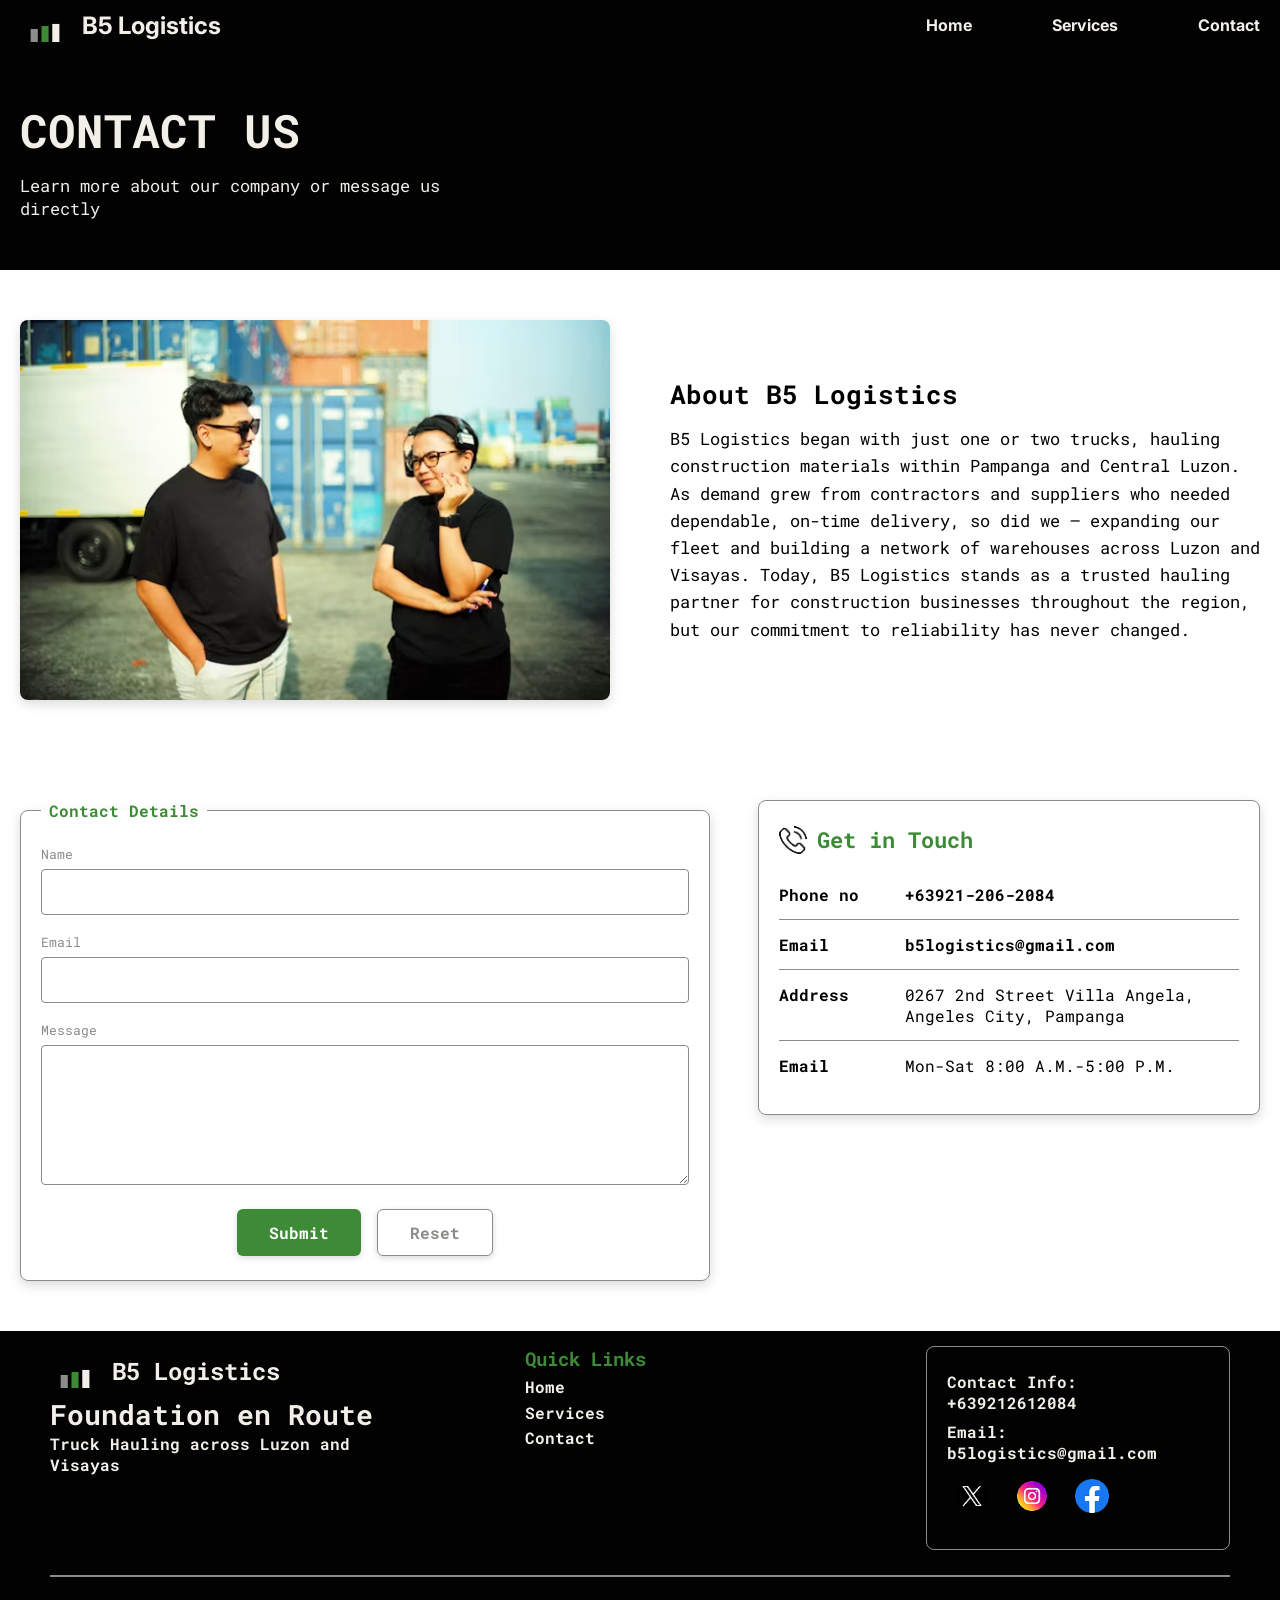
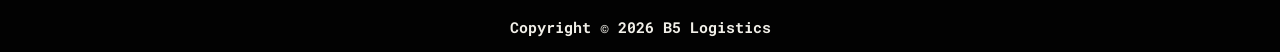
==== contact.html @ 001ccda4 "added uncommited files" ====
<!DOCTYPE html>
<html lang="en">
<head>
     <meta charset="UTF-8">
    <meta name="viewport" content="width=device-width, initial-scale=1.0">
    <link rel="stylesheet" href="css/styles.css">
    <link rel="preconnect" href="https://fonts.googleapis.com">
    <link rel="preconnect" href="https://fonts.gstatic.com" crossorigin>
    <link href="https://fonts.googleapis.com/css2?family=Cinzel+Decorative:wght@400;700;900&family=Roboto+Mono:ital,wght@0,100..700;1,100..700&display=swap" rel="stylesheet">
    <link rel="preconnect" href="https://fonts.googleapis.com">
    <link rel="preconnect" href="https://fonts.gstatic.com" crossorigin>
    <link href="https://fonts.googleapis.com/css2?family=Cinzel+Decorative:wght@400;700;900&family=Inter:ital,opsz,wght@0,14..32,100..900;1,14..32,100..900&family=Roboto+Mono:ital,wght@0,100..700;1,100..700&display=swap" rel="stylesheet">
    <title>Contact Page</title>
</head>
<body>
    <header>
        <nav id="navbar">
            <div class="logo">
                <img src="images/B5_LOGO NO BG.png" alt="B5 LOGO">
            <h1>B5 Logistics</h1>
            </div>
            
            <ul class="nav-list">
                <li><a href="/">Home</a></li>
                <li><a href="services.html">Services</a></li>
                <li><a href="contact.html">Contact</a></li>
            </ul>
        </nav>
    </header>
    <main>
        <div class="container">
            <div class="text-header">
                <h1>CONTACT US</h1>
                <p>Learn more about our company or message us directly</p>
            </div>

            <section class="history">
                <div class="contact-row">
                    <img src="/images/about us.avif" alt="people talking">
                    <div>
                        <h2>About B5 Logistics</h2>
                        <p>B5 Logistics began with just one or two trucks, hauling construction materials within Pampanga and Central Luzon. As demand grew from contractors and suppliers who needed dependable, on-time delivery, so did we — expanding our fleet and building a network of warehouses across Luzon and Visayas. Today, B5 Logistics stands as a trusted hauling partner for construction businesses throughout the region, but our commitment to reliability has never changed.</p>
                    </div>
                </div>
            </section>

            <section class="contact">
                <form class="contact-form" action="#" method="post">
                    <fieldset>
                        <legend>Contact Details</legend>

                        <div class="field">
                            <label for="name">Name</label>
                            <input type="text" id="name" name="name" required>
                        </div>

                        <div class="field">
                            <label for="email">Email</label>
                            <input type="email" id="email" name="email" required>
                        </div>

                        <div class="field">
                            <label for="message">Message</label>
                            <textarea id="message" name="message" rows="5"required></textarea>
                        </div>

                        <div class="form-buttons">
                            <button type="submit" class="btn-submit">Submit</button>
                            <button type="reset" class="btn-reset">Reset</button>
                        </div>
                    </fieldset>
                </form>

                <aside class="contact-info">
                    <h2><img src="/images/phone-call 1.png" alt="telephone image">Get in Touch</h2>
                    <dl>
                        <div class="info-row">
                            <dt>Phone no</dt>
                            <dd><a href="tel:+639212062084">+63921-206-2084</a></dd>
                        </div>
                        <div class="info-row">
                            <dt>Email</dt>
                            <dd><a href="mailto:b5logistics@gmail.com">b5logistics@gmail.com</a></dd>
                        </div>
                        <div class="info-row">
                            <dt>Address</dt>
                            <dd>0267 2nd Street Villa Angela, Angeles City, Pampanga</dd>
                        </div>
                        <div class="info-row">
                            <dt>Email</dt>
                            <dd>Mon-Sat 8:00 A.M.-5:00 P.M.</dd>
                        </div>
                    </dl>
                </aside>
            </section>
        </div>
    </main>

     <footer>
        <div class="footer-section">
            <div class="big-3">
                <div class="logo-links">
                <div class="footer-logo">
                    <div class="logo">
                    <img src="images/B5_LOGO NO BG.png" alt="B5 LOGO">
                    <h2>B5 Logistics</h2>
                    </div>
                    <h3>Foundation en Route</h3>
                    <p>Truck Hauling across Luzon and Visayas</p>
                </div>
                <div class="footer-links">
                    <h3 class="quick-links">Quick Links</h3>
                    <p><a href="#">Home</a></p>
                    <p><a href="#">Services</a></p>
                    <p><a href="#">Contact</a></p>
                </div>
            </div>
            <div class="contact-info">
                <p><a href="tel:+09212612084">Contact Info:  +639212612084</a></p>
                <p><a href="mailto:b5logistics@gmail.com">Email: b5logistics@gmail.com</a></p>
                <div class="soc-med">
                    <img src="images/twitter 1.png" alt="twitter" >
                    <img src="images/instagram (1) 1.png" alt="ig">
                    <img src="images/facebook (1) 1.png" alt="fb">
                </div>
            </div>
            </div>
            <hr>
            <div class="copyright">
                <p>Copyright &#169; 2026 B5 Logistics</p>
            </div>
        </div>
        
    </footer>
</body>
</html>
---- css/styles.css ----
:root{
    --black: #020202;
    --off-white: #f1efe8;
    --safety-green: #3D8B37;
    --concrete: #8a8c88;
}

* {
    margin: 0;
    padding: 0;
    box-sizing: border-box;
}

body{
    padding: 0;
    font-family: "Roboto Mono", monospace;
}

/* NAV BAR */
#navbar {
    max-height: 80px;
    background-color: var(--black);
    display: flex;
    color: var(--off-white);
    align-items: center;
    justify-content: space-between;
    padding: 0 20px;
    font-family: "Inter", sans-serif;
}

#navbar img {
    width: 50px;
    height: 50px;
    padding:0.5rem 0.5rem;
    margin: 0;
}

#navbar h1 {
    font-size: 24px;
}

.logo {
    display: flex;
    align-items: center;
    gap: 12px;
}
.nav-list {
    list-style: none;
    display: flex;
    gap: 5rem;
    align-items: center;
    max-width: 395px;
    margin: 0;
    
}

.nav-list a {
    text-decoration: none;
    color: var(--off-white);
}

.nav-list li {
    font-weight: bold;
    font-family: inter;
}

/* Container Div */
.container {
    width: 100%;
    max-width: 1280px;
    margin: 0 auto;
    
}

/* Hero Section */
.hero {
    background-image: url("/images/B5\ hero\ image.avif");
    color: var(--off-white);
    height: 600px;
    position: relative;
    background-size: cover;
    background-position: center;
    display: flex;
    
    margin: 0 auto;
    padding: 10rem 4rem;
}

.hero::before {
    content: "";
    background-color: rgba(26, 26, 26, 0.55);
    width: 100%;
    height: 100%;
    top: 0;
    left: 0;
    z-index: 0;
    position: absolute;
}

.hero-section {
    position: relative;
    z-index: 1;
    color: var(--off-white);
    display: flex;
    flex-direction: column;
}

.hero-section h1 {
    font-size: 60px;
}

.hero-section p {
    margin: 0 5rem;
    padding: 0 0 40px;
}

.btn-primary {
    display: inline-block;
    background-color: var(--safety-green);
    text-decoration: none;
    color: white;
    font-weight: bold;
    text-align: center;
    width: 180px;
    height: 56px;
    border-radius: 6px;
    padding: 16px 32px;
}

/* After section */
.who-we-are {
    display: flex;
    flex-direction: column;
    gap: 2rem;
    align-items: center;
    margin-top: 2.5em;
    margin-bottom: 2.5em;
}


.who-we-are ul {
    color: var(--safety-green);
    
}

li::marker {
    color: #020202;
}

.who-we-are hr {
    border: 1.5px solid black;
    display: block;
    margin-top: 2.5em;
    margin-bottom: 0.5em;
    margin-left: auto;
    margin-right: auto;
    width: 5em;
}

.who-we-are div {
    display: flex;
    flex-direction: column;
    max-width: 750px;
    max-height: 66px;
    text-align: center;
    align-items: center;
    margin-bottom: 117px;
}

.cards{
    display: flex;
    align-items: center;
    justify-content: center;
    gap: 2em;
    margin-bottom: 4rem;
}

.cards div, .cards p{
    align-items: center;
    text-align: center;
}

.cards div{
    width: 353px;
    height: 218px;
    display: flex;
    flex-direction: column;
    background-color: rgb(from var(--safety-green) r g b / 0.7);
    padding: 32px;
    font-weight: bold;   
    box-shadow: 0 4px 4px 0 rgba(0, 0, 0, 0.25);
}

.cards div img{
    height: 50px;
    width: 50px;
}

/* stats */
.stats{
    display: flex;
    justify-content: center;
    align-items: center;
    background-color: rgb(0 0 0 / 0.20);
    max-width: 1003px;
    margin: 0 auto 2.5em auto;
}

.stats div{
    display: flex;
    flex-direction: column;
    align-items: center;
    text-align: center;
    gap: 54px;
    padding: 80px;
    width: 100%;
    font-weight: bold;
    max-height: 300px;
    border-left: 2px solid #8c8c88;
    border: 2px solid var(--safety-green);
}

.stats h1{
    color: var(--safety-green);
    font-size: 58px;
}

/* Video Section */
.video-section{
    text-align: center;
    max-width: 800px;
    margin: 40px auto;
    padding: 0 20px;
}

.video-section h3{
    color: var(--safety-green);
    font-size: 1rem;
    font-weight: bold;
    letter-spacing: 1px;
    margin-bottom: 15px;
}

.truck-video{
    position: relative;
    width: 100%;
    cursor: pointer;
    border-radius: 6px;
    overflow: hidden;
    box-shadow: 0 4px 15px rgba(0, 0, 0, 0.15);
    display: block;
    margin-bottom: 4rem;
}

/* CTA*/
.CTA{
    width: 100%;
    max-width: 839px;
    display: flex;
    align-items: center;
    justify-content: center;
    gap: 5rem;
    height: 130px;
    background-color: var(--safety-green);
    margin: 0 auto 3rem auto;
    padding: 4rem 2rem;
    color: var(--off-white);
}

.CTA h3{
    font-weight: bold;
    font-size: 1.75em;
    text-align: center;
}

.CTA div{
    background-color: var(--black);
    width: 180px;
    height: 56px;
    display: inline-flex;
    border-radius: 8px;
    align-items: center;
    justify-content: center;
    margin: 0 auto;
    padding: 1.75rem 1.1rem;
    font-weight: bold;
}

/* footer */

.footer-section{
    width: 100%;
    min-height: 240px;
    color: var(--off-white);
    background-color: var(--black);
    padding: 15px 50px;
    position: relative;
    
}

.big-3{
    display: flex;
    gap: 280px;
    position: relative;
}
.logo-links{
    display: inline-flex;
    gap: 110px;
}

.footer-section img {
    width: 50px;
    height: 50px;
    padding:0.5rem 0.5rem;
    margin: 0;
}

.footer-logo{
    display: flex;
    flex-direction: column;
    width: 365px;
}

.footer-logo h3 {
    font-size: 28px;
}

.footer-logo p{
    font-size: 15;
    font-weight: bold;
}

.footer-links{
    display: flex;
    flex-direction: column;
    gap: 0.3rem;
}

.quick-links{
    color: var(--safety-green);
    font-weight: bold;
}

.footer-links a, .contact-info a{
    text-decoration: none;
    color: var(--off-white);
    font-weight: bold;
}

.contact-info{
    display: flex;
    flex-direction: column;
    gap: 0.5rem;
}

.soc-med img{
    width: 50px;
    height: 50px;
}

footer hr{
    border: 1px solid var(--concrete);
    margin: 25px auto 40px auto;
    width: 100%;
}

.copyright{
    margin: 0 auto;
    width: 100%;
    text-align: center;
    padding: 0;
    
}

.copyright p{
    font-weight: bold;
    font-size: 15px;
}


.text-header {
    background-color: var(--black);
    min-height: 220px;
    display: flex;
    flex-direction: column;
    justify-content: center;
    padding: 20px;
}

.text-header h1,
.text-header p {
    color: var(--off-white);
}

.text-header h1 { font-size: 46px; }

.text-header p {
    font-size: 17px;
    max-width: 500px;
    margin-top: 14px;
}

.services, .history {
    max-width: 1280px;
    margin: 0 auto;
    padding: 50px 20px;
    display: flex;
    flex-direction: column;
    gap: 56px;
}

.service-row, .contact-row {
    display: flex;
    flex-direction: column;
    gap: 24px;
}

.service-row img, .contact-row img {
    width: 100%;
    height: 240px;
    object-fit: cover;
    border-radius: 8px;
    box-shadow: 0 4px 12px rgba(0, 0, 0, 0.15);
}

.service-row h2, .contact-row h2 {
    font-size: 26px;
    margin-bottom: 14px;
}

.service-row p, .contact-row p {
    font-size: 17px;
    line-height: 1.6;
}

/* TABLET AND UP */
@media (min-width: 768px) {
    .service-row, .contact-row {
        flex-direction: row;
        align-items: center;
        gap: 60px;
    }

    .service-row img,
    .service-row div, .contact-row img, .contact-row div {
        flex: 1;
    }

    .service-row img, .contact-row img { height: 380px; }

    .service-row:nth-child(even) {
        flex-direction: row-reverse;
    }
}

/* COVERAGE TABLE: mobile first */
.coverage-table { display: none; }

.coverage-list {
    list-style: none;
    display: flex;
    flex-direction: column;
    gap: 12px;
}

.coverage-list li {
    background-color: var(--off-white);
    border-left: 4px solid var(--safety-green);
    border-radius: 6px;
    padding: 14px 16px;
    display: flex;
    flex-direction: column;
    gap: 4px;
}

.coverage-list span { font-size: 14px; }

.visually-hidden {
    position: absolute;
    width: 1px;
    height: 1px;
    overflow: hidden;
    clip: rect(0 0 0 0);
}

/* TABLET AND UP */
@media (min-width: 768px) {
    .coverage-list { display: none; }

    .table-wrap {
        border-radius: 8px;
        overflow: hidden;
        box-shadow: 0 4px 12px rgba(0, 0, 0, 0.15);
        margin-bottom: 40px;
    }

    .coverage-table {
        display: table;
        width: 100%;
        border-collapse: collapse;
        font-size: 15px;
    }

    .coverage-table th,
    .coverage-table td { padding: 16px 20px; }

    .coverage-table thead {
        background-color: var(--safety-green);
        color: white;
    }

    .coverage-table tbody tr { background-color: white; }
    .coverage-table tbody tr:nth-child(even) { background-color: var(--off-white); }

    .coverage-table th:nth-child(1),
    .coverage-table td:nth-child(1) { text-align: left; }

    .coverage-table th:nth-child(2),
    .coverage-table td:nth-child(2) { text-align: center; font-weight: bold; }

    .coverage-table th:nth-child(3),
    .coverage-table td:nth-child(3) { text-align: right; }
}

/* PRINT */
@media print {
    .coverage-table { display: table; }   /* always show the table on paper */
    .coverage-list { display: none; }
    .coverage-table thead { background-color: black; color: white; }
    .table-wrap { box-shadow: none; }
}

/* CONTACT FORM + INFO: mobile first */
.contact {
    display: flex;
    flex-direction: column;
    gap: 32px;
    padding: 50px 20px;
}

.contact fieldset {
    border: 1.5px solid var(--concrete);
    border-radius: 8px;
    padding: 24px 20px;
    box-shadow: 0 4px 12px rgba(0, 0, 0, 0.15);
}

.contact legend {
    color: var(--safety-green);
    font-weight: bold;
    padding: 0 8px;
}

.field {
    display: flex;
    flex-direction: column;
    gap: 6px;
    margin-bottom: 18px;
}

.field label {
    font-size: 13px;
    color: var(--concrete);
}

.field input,
.field textarea {
    width: 100%;
    padding: 12px;
    border: 1px solid var(--concrete);
    border-radius: 4px;
    font: inherit;
    font-size: 15px;
    background-color: white;
}

.field textarea {
    min-height: 140px;
    resize: vertical;
}

.field input:focus,
.field textarea:focus {
    outline: 2px solid var(--safety-green);
    border-color: var(--safety-green);
}

/* buttons */
.form-buttons {
    display: flex;
    justify-content: center;
    gap: 16px;
    margin-top: 24px;
}

.btn-submit,
.btn-reset {
    font: inherit;
    font-weight: bold;
    padding: 12px 32px;
    border-radius: 6px;
    cursor: pointer;
    box-shadow: 0 2px 6px rgba(0, 0, 0, 0.15);
}

.btn-submit {
    background-color: var(--safety-green);
    color: white;
    border: none;
}

.btn-reset {
    background-color: transparent;
    color: var(--concrete);
    border: 1.5px solid var(--concrete);
}

/* info box */
.contact-info {
    border: 1.5px solid var(--concrete);
    border-radius: 8px;
    padding: 24px 20px;
    box-shadow: 0 4px 12px rgba(0, 0, 0, 0.15);
}

.contact-info h2 {
    display: flex;
    align-items: center;
    gap: 10px;
    color: var(--safety-green);
    font-size: 22px;
    margin-bottom: 8px;
}

.contact-info h2 img {
    width: 28px;
    height: 28px;
}

.info-row {
    display: flex;
    gap: 16px;
    padding: 14px 0;
    border-bottom: 1px solid var(--concrete);
}

.info-row:last-child { border-bottom: none; }

.info-row dt {
    font-weight: bold;
    min-width: 110px;
}

.info-row a {
    color: inherit;
    text-decoration: none;
}

/* DESKTOP: form left, info right */
@media (min-width: 1024px) {
    .contact {
        flex-direction: row;
        align-items: flex-start;
        gap: 48px;
    }

    .contact-form { flex: 3; }

    .contact-info { flex: 2; }
}

/* PRINT: forms don't work on paper, so show contact info only */
@media print {
    .contact-form { display: none; }
    .contact-info { box-shadow: none; border: none; }
}
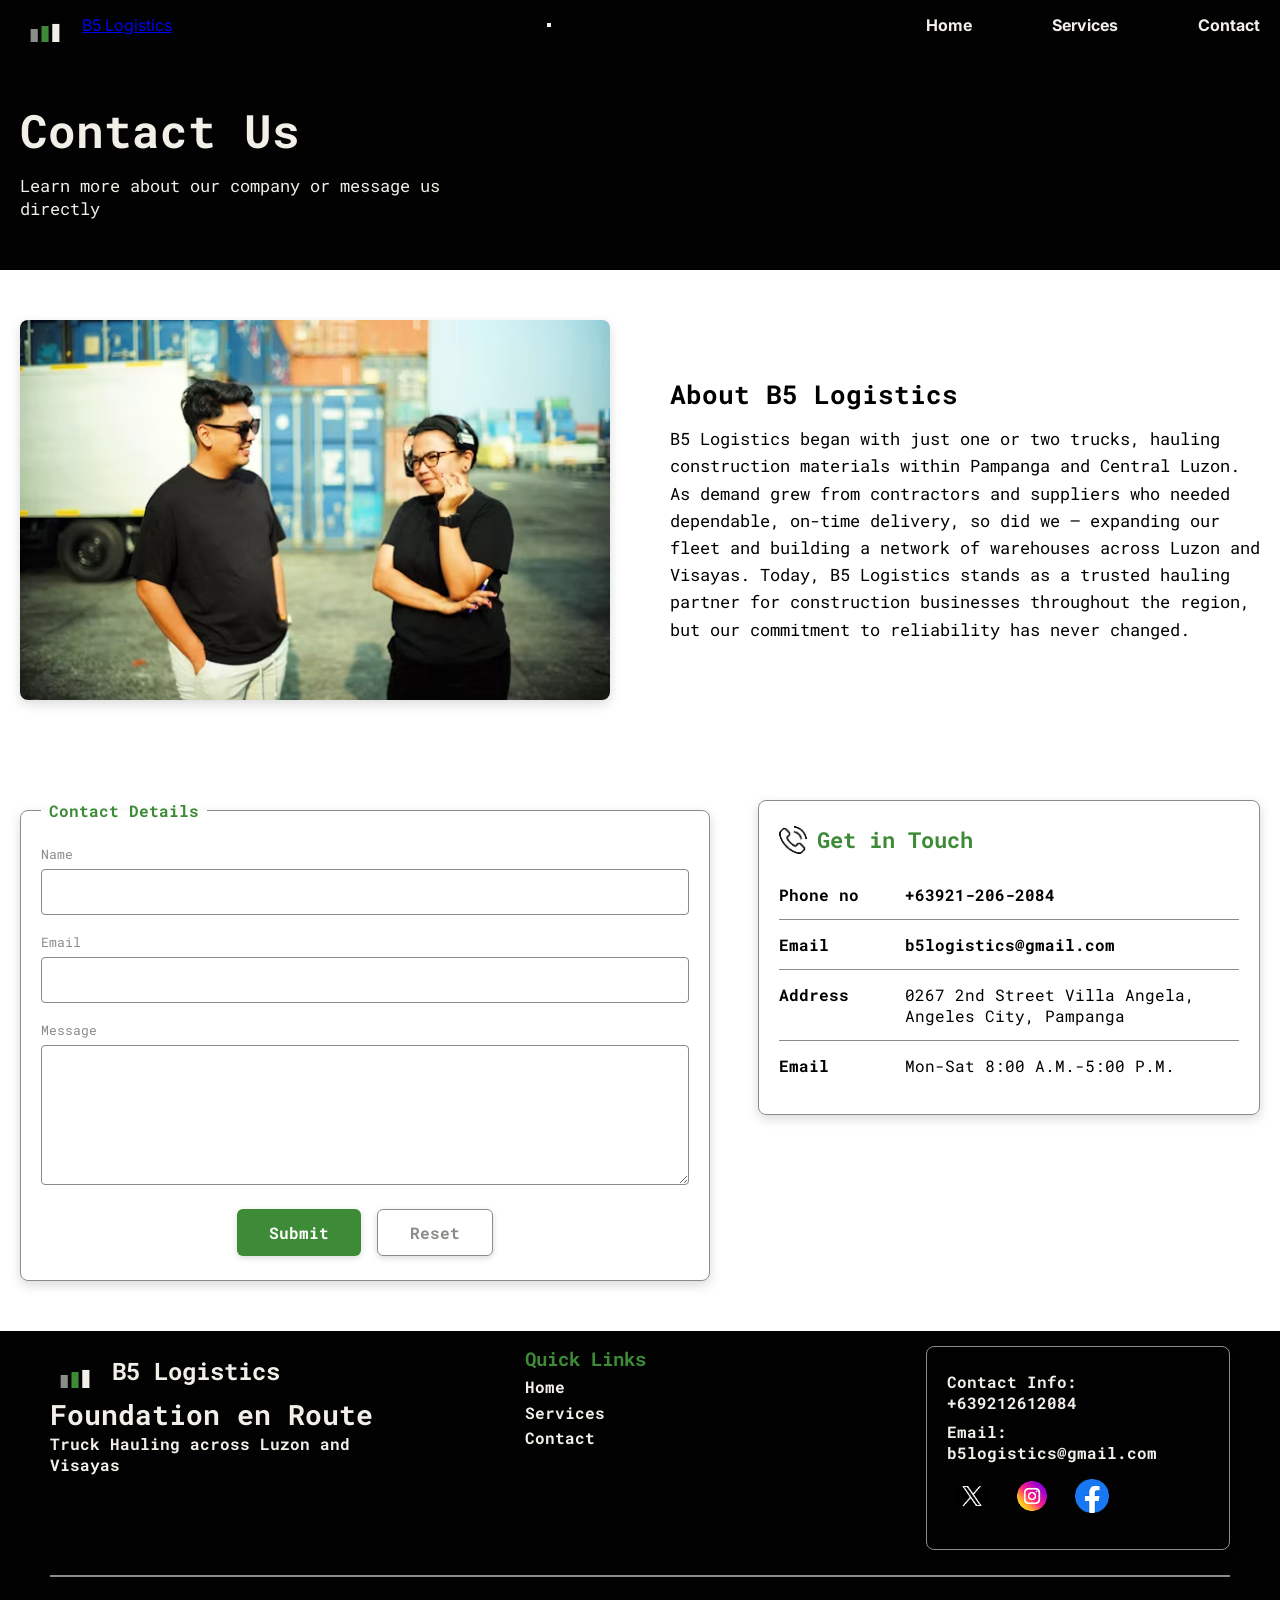
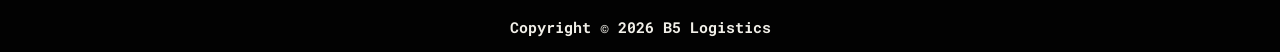
==== commit 3bd8aff5: "fixed title, added links on footer" ====
--- a/contact.html
+++ b/contact.html
@@ -1,7 +1,7 @@
 <!DOCTYPE html>
 <html lang="en">
 <head>
-     <meta charset="UTF-8">
+    <meta charset="UTF-8">
     <meta name="viewport" content="width=device-width, initial-scale=1.0">
     <link rel="stylesheet" href="css/styles.css">
     <link rel="preconnect" href="https://fonts.googleapis.com">
@@ -10,17 +10,22 @@
     <link rel="preconnect" href="https://fonts.googleapis.com">
     <link rel="preconnect" href="https://fonts.gstatic.com" crossorigin>
     <link href="https://fonts.googleapis.com/css2?family=Cinzel+Decorative:wght@400;700;900&family=Inter:ital,opsz,wght@0,14..32,100..900;1,14..32,100..900&family=Roboto+Mono:ital,wght@0,100..700;1,100..700&display=swap" rel="stylesheet">
-    <title>Contact Page</title>
+    <title>Contact | B5 Logistics</title>
+    <script src="js/script.js" defer></script>
 </head>
 <body>
     <header>
-        <nav id="navbar">
-            <div class="logo">
-                <img src="images/B5_LOGO NO BG.png" alt="B5 LOGO">
-            <h1>B5 Logistics</h1>
-            </div>
+        <nav id="navbar" aria-label="Main">
+            <a class="logo" href="index.html"><img src="images/B5_LOGO NO BG.png" alt="B5 LOGO">
+            <span class="brand-name">B5 Logistics</span>  </a>
             
-            <ul class="nav-list">
+            <button class="nav-toggle" id="navToggle" type="button" aria-label="Open menu" aria-expanded="false" aria-controls="navList">
+                <span class="bar"></span>
+                <span class="bar"></span>
+                <span class="bar"></span>
+            </button>
+            
+            <ul class="nav-list" id="navList">
                 <li><a href="/">Home</a></li>
                 <li><a href="services.html">Services</a></li>
                 <li><a href="contact.html">Contact</a></li>
@@ -30,7 +35,7 @@
     <main>
         <div class="container">
             <div class="text-header">
-                <h1>CONTACT US</h1>
+                <h1>Contact Us</h1>
                 <p>Learn more about our company or message us directly</p>
             </div>
 
@@ -110,18 +115,21 @@
                 </div>
                 <div class="footer-links">
                     <h3 class="quick-links">Quick Links</h3>
-                    <p><a href="#">Home</a></p>
-                    <p><a href="#">Services</a></p>
-                    <p><a href="#">Contact</a></p>
+                    <p><a href="index.html">Home</a></p>
+                    <p><a href="services.html">Services</a></p>
+                    <p><a href="contact.html">Contact</a></p>
                 </div>
             </div>
-            <div class="contact-info">
+           <div class="contact-info">
                 <p><a href="tel:+09212612084">Contact Info:  +639212612084</a></p>
                 <p><a href="mailto:b5logistics@gmail.com">Email: b5logistics@gmail.com</a></p>
                 <div class="soc-med">
-                    <img src="images/twitter 1.png" alt="twitter" >
-                    <img src="images/instagram (1) 1.png" alt="ig">
-                    <img src="images/facebook (1) 1.png" alt="fb">
+                    <a href="https://x.com" target="_blank" rel="noopener" aria-label="B5 Logistics on X (Twitter)"><img src="images/twitter 1.png" alt="twitter" ></a>
+                    
+                    <a href="https://www.instagram.com.christructure" target="_blank" rel="noopener" aria-label="B5 Logistics on Instagram"><img src="images/instagram (1) 1.png" alt="ig"></a>
+                    
+                    <a href="https://www.facebook.com.christructure" target="_blank" rel="noopener" aria-label="B5 Logistics on Facebook"><img src="images/facebook (1) 1.png" alt="fb"></a>
+                    
                 </div>
             </div>
             </div>
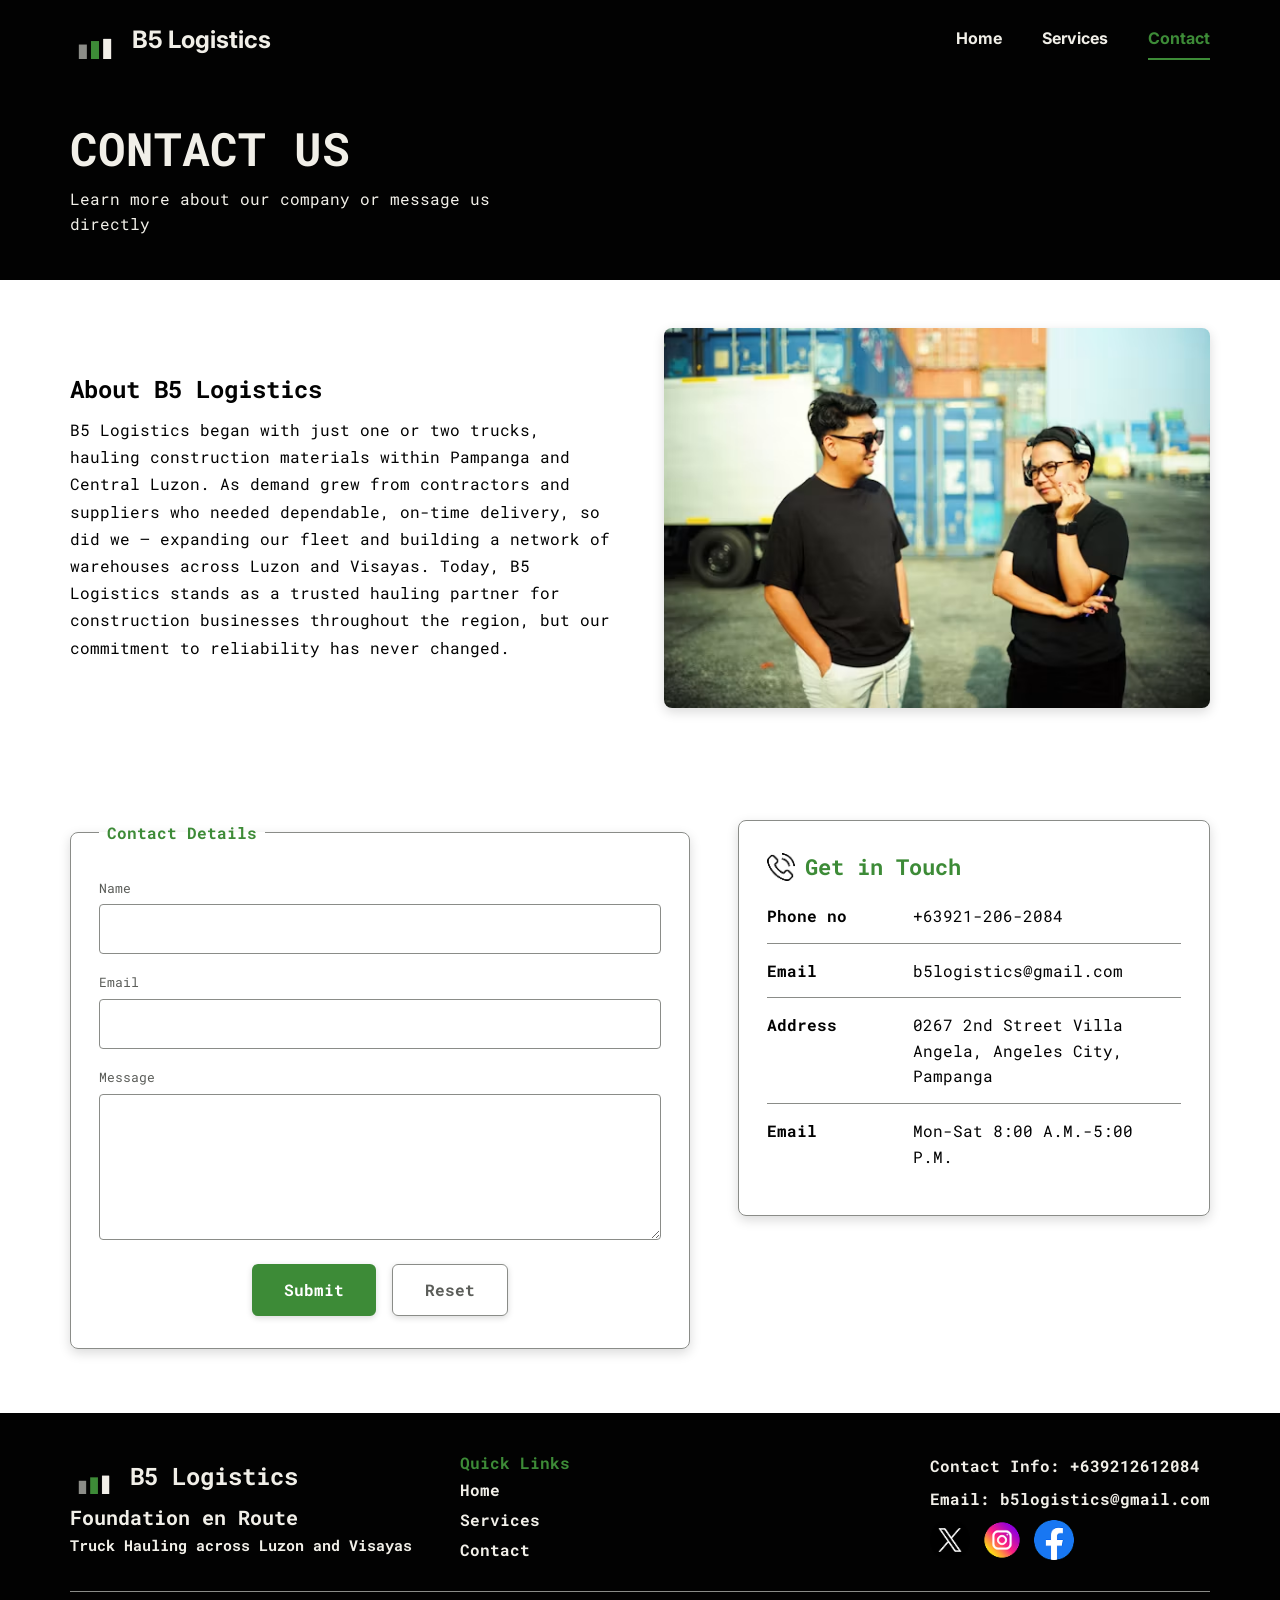
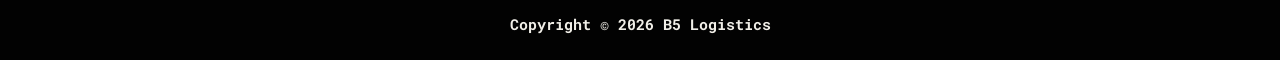
==== commit 386c3476: "organized css, added javascript" ====
--- a/contact.html
+++ b/contact.html
@@ -120,7 +120,7 @@
                     <p><a href="contact.html">Contact</a></p>
                 </div>
             </div>
-           <div class="contact-info">
+           <div class="footer-contact">
                 <p><a href="tel:+09212612084">Contact Info:  +639212612084</a></p>
                 <p><a href="mailto:b5logistics@gmail.com">Email: b5logistics@gmail.com</a></p>
                 <div class="soc-med">
--- a/css/styles.css
+++ b/css/styles.css
@@ -1,479 +1,104 @@
+/* ======================================================== 
+    B5 LOGISTICS - styles.css
+    (Mobile first)
+    Variables
+    Reset
+    Base
+    Nav bar
+    Hero
+    Intro
+    Cards
+    Stats
+    Video
+    CTA
+    Footer
+    Inner pages
+    Coverage
+    Contact
+    Animation
+    Tablet (min-width 768px)
+    Desktop (min-width: 1024px)
+    Print
+    =======================================================*/
+
+/* Variables */
 :root{
     --black: #020202;
     --off-white: #f1efe8;
     --safety-green: #3D8B37;
     --concrete: #8a8c88;
+    --concrete-dark: #5b5d59;
+    --gutter: 20px;
+    --radius: 8px;
+    --shadow1: 0 4px 12px rgba(0, 0, 0, 0.15);
+    --shadow2: 0 2px 6px rgba(0, 0, 0, 0.25);
+}
+
+
+/* Reset */
+*, *::before, *::after{
+    box-sizing: border-box;
 }
 
 * {
     margin: 0;
     padding: 0;
-    box-sizing: border-box;
-}
-
+}
+
+html {
+    -webkit-text-size-adjust: 100%;
+    scroll-behavior: smooth;
+}
+
+article, aside, figure, figcaption, footer, header, main, nav, section{
+    display: block;
+}
+
+img, video{
+    display: block;
+    max-width: 100%;
+    height: auto;
+}
+
+ul, ol{list-style: none;}
+
+a {color: inherit;}
+
+button, input, textarea{font: inherit; color: inherit;}
+
+button{
+    cursor: pointer;
+    background: none;
+    border: 0;
+}
+
+table {
+    border-collapse: collapse;
+    border-spacing: 0;
+}
+
+h1, h2, h3, h4{
+    font-size: inherit;
+    line-height: 1.2;
+}
+
+
+/* Base */
 body{
-    padding: 0;
+    font-size: 1rem;
+    line-height: 1.6;
+    color: var(--black);
     font-family: "Roboto Mono", monospace;
 }
 
-/* NAV BAR */
-#navbar {
-    max-height: 80px;
-    background-color: var(--black);
-    display: flex;
-    color: var(--off-white);
-    align-items: center;
-    justify-content: space-between;
-    padding: 0 20px;
-    font-family: "Inter", sans-serif;
-}
-
-#navbar img {
-    width: 50px;
-    height: 50px;
-    padding:0.5rem 0.5rem;
-    margin: 0;
-}
-
-#navbar h1 {
-    font-size: 24px;
-}
-
-.logo {
-    display: flex;
-    align-items: center;
-    gap: 12px;
-}
-.nav-list {
-    list-style: none;
-    display: flex;
-    gap: 5rem;
-    align-items: center;
-    max-width: 395px;
-    margin: 0;
-    
-}
-
-.nav-list a {
-    text-decoration: none;
-    color: var(--off-white);
-}
-
-.nav-list li {
-    font-weight: bold;
-    font-family: inter;
-}
-
-/* Container Div */
-.container {
-    width: 100%;
-    max-width: 1280px;
-    margin: 0 auto;
-    
-}
-
-/* Hero Section */
-.hero {
-    background-image: url("/images/B5\ hero\ image.avif");
-    color: var(--off-white);
-    height: 600px;
-    position: relative;
-    background-size: cover;
-    background-position: center;
-    display: flex;
-    
-    margin: 0 auto;
-    padding: 10rem 4rem;
-}
-
-.hero::before {
-    content: "";
-    background-color: rgba(26, 26, 26, 0.55);
-    width: 100%;
-    height: 100%;
-    top: 0;
-    left: 0;
-    z-index: 0;
-    position: absolute;
-}
-
-.hero-section {
-    position: relative;
-    z-index: 1;
-    color: var(--off-white);
-    display: flex;
-    flex-direction: column;
-}
-
-.hero-section h1 {
-    font-size: 60px;
-}
-
-.hero-section p {
-    margin: 0 5rem;
-    padding: 0 0 40px;
-}
-
-.btn-primary {
-    display: inline-block;
-    background-color: var(--safety-green);
-    text-decoration: none;
-    color: white;
-    font-weight: bold;
-    text-align: center;
-    width: 180px;
-    height: 56px;
-    border-radius: 6px;
-    padding: 16px 32px;
-}
-
-/* After section */
-.who-we-are {
-    display: flex;
-    flex-direction: column;
-    gap: 2rem;
-    align-items: center;
-    margin-top: 2.5em;
-    margin-bottom: 2.5em;
-}
-
-
-.who-we-are ul {
-    color: var(--safety-green);
-    
-}
-
-li::marker {
-    color: #020202;
-}
-
-.who-we-are hr {
-    border: 1.5px solid black;
-    display: block;
-    margin-top: 2.5em;
-    margin-bottom: 0.5em;
-    margin-left: auto;
-    margin-right: auto;
-    width: 5em;
-}
-
-.who-we-are div {
-    display: flex;
-    flex-direction: column;
-    max-width: 750px;
-    max-height: 66px;
-    text-align: center;
-    align-items: center;
-    margin-bottom: 117px;
-}
-
-.cards{
-    display: flex;
-    align-items: center;
-    justify-content: center;
-    gap: 2em;
-    margin-bottom: 4rem;
-}
-
-.cards div, .cards p{
-    align-items: center;
-    text-align: center;
-}
-
-.cards div{
-    width: 353px;
-    height: 218px;
-    display: flex;
-    flex-direction: column;
-    background-color: rgb(from var(--safety-green) r g b / 0.7);
-    padding: 32px;
-    font-weight: bold;   
-    box-shadow: 0 4px 4px 0 rgba(0, 0, 0, 0.25);
-}
-
-.cards div img{
-    height: 50px;
-    width: 50px;
-}
-
-/* stats */
-.stats{
-    display: flex;
-    justify-content: center;
-    align-items: center;
-    background-color: rgb(0 0 0 / 0.20);
-    max-width: 1003px;
-    margin: 0 auto 2.5em auto;
-}
-
-.stats div{
-    display: flex;
-    flex-direction: column;
-    align-items: center;
-    text-align: center;
-    gap: 54px;
-    padding: 80px;
-    width: 100%;
-    font-weight: bold;
-    max-height: 300px;
-    border-left: 2px solid #8c8c88;
-    border: 2px solid var(--safety-green);
-}
-
-.stats h1{
-    color: var(--safety-green);
-    font-size: 58px;
-}
-
-/* Video Section */
-.video-section{
-    text-align: center;
-    max-width: 800px;
-    margin: 40px auto;
-    padding: 0 20px;
-}
-
-.video-section h3{
-    color: var(--safety-green);
-    font-size: 1rem;
-    font-weight: bold;
-    letter-spacing: 1px;
-    margin-bottom: 15px;
-}
-
-.truck-video{
-    position: relative;
-    width: 100%;
-    cursor: pointer;
-    border-radius: 6px;
-    overflow: hidden;
-    box-shadow: 0 4px 15px rgba(0, 0, 0, 0.15);
-    display: block;
-    margin-bottom: 4rem;
-}
-
-/* CTA*/
-.CTA{
-    width: 100%;
-    max-width: 839px;
-    display: flex;
-    align-items: center;
-    justify-content: center;
-    gap: 5rem;
-    height: 130px;
-    background-color: var(--safety-green);
-    margin: 0 auto 3rem auto;
-    padding: 4rem 2rem;
-    color: var(--off-white);
-}
-
-.CTA h3{
-    font-weight: bold;
-    font-size: 1.75em;
-    text-align: center;
-}
-
-.CTA div{
-    background-color: var(--black);
-    width: 180px;
-    height: 56px;
-    display: inline-flex;
-    border-radius: 8px;
-    align-items: center;
-    justify-content: center;
-    margin: 0 auto;
-    padding: 1.75rem 1.1rem;
-    font-weight: bold;
-}
-
-/* footer */
-
-.footer-section{
-    width: 100%;
-    min-height: 240px;
-    color: var(--off-white);
-    background-color: var(--black);
-    padding: 15px 50px;
-    position: relative;
-    
-}
-
-.big-3{
-    display: flex;
-    gap: 280px;
-    position: relative;
-}
-.logo-links{
-    display: inline-flex;
-    gap: 110px;
-}
-
-.footer-section img {
-    width: 50px;
-    height: 50px;
-    padding:0.5rem 0.5rem;
-    margin: 0;
-}
-
-.footer-logo{
-    display: flex;
-    flex-direction: column;
-    width: 365px;
-}
-
-.footer-logo h3 {
-    font-size: 28px;
-}
-
-.footer-logo p{
-    font-size: 15;
-    font-weight: bold;
-}
-
-.footer-links{
-    display: flex;
-    flex-direction: column;
-    gap: 0.3rem;
-}
-
-.quick-links{
-    color: var(--safety-green);
-    font-weight: bold;
-}
-
-.footer-links a, .contact-info a{
-    text-decoration: none;
-    color: var(--off-white);
-    font-weight: bold;
-}
-
-.contact-info{
-    display: flex;
-    flex-direction: column;
-    gap: 0.5rem;
-}
-
-.soc-med img{
-    width: 50px;
-    height: 50px;
-}
-
-footer hr{
-    border: 1px solid var(--concrete);
-    margin: 25px auto 40px auto;
-    width: 100%;
-}
-
-.copyright{
-    margin: 0 auto;
-    width: 100%;
-    text-align: center;
-    padding: 0;
-    
-}
-
-.copyright p{
-    font-weight: bold;
-    font-size: 15px;
-}
-
-
-.text-header {
-    background-color: var(--black);
-    min-height: 220px;
-    display: flex;
-    flex-direction: column;
-    justify-content: center;
-    padding: 20px;
-}
-
-.text-header h1,
-.text-header p {
-    color: var(--off-white);
-}
-
-.text-header h1 { font-size: 46px; }
-
-.text-header p {
-    font-size: 17px;
-    max-width: 500px;
-    margin-top: 14px;
-}
-
-.services, .history {
-    max-width: 1280px;
-    margin: 0 auto;
-    padding: 50px 20px;
-    display: flex;
-    flex-direction: column;
-    gap: 56px;
-}
-
-.service-row, .contact-row {
-    display: flex;
-    flex-direction: column;
-    gap: 24px;
-}
-
-.service-row img, .contact-row img {
-    width: 100%;
-    height: 240px;
-    object-fit: cover;
-    border-radius: 8px;
-    box-shadow: 0 4px 12px rgba(0, 0, 0, 0.15);
-}
-
-.service-row h2, .contact-row h2 {
-    font-size: 26px;
-    margin-bottom: 14px;
-}
-
-.service-row p, .contact-row p {
-    font-size: 17px;
-    line-height: 1.6;
-}
-
-/* TABLET AND UP */
-@media (min-width: 768px) {
-    .service-row, .contact-row {
-        flex-direction: row;
-        align-items: center;
-        gap: 60px;
-    }
-
-    .service-row img,
-    .service-row div, .contact-row img, .contact-row div {
-        flex: 1;
-    }
-
-    .service-row img, .contact-row img { height: 380px; }
-
-    .service-row:nth-child(even) {
-        flex-direction: row-reverse;
-    }
-}
-
-/* COVERAGE TABLE: mobile first */
-.coverage-table { display: none; }
-
-.coverage-list {
-    list-style: none;
-    display: flex;
-    flex-direction: column;
-    gap: 12px;
-}
-
-.coverage-list li {
-    background-color: var(--off-white);
-    border-left: 4px solid var(--safety-green);
-    border-radius: 6px;
-    padding: 14px 16px;
-    display: flex;
-    flex-direction: column;
-    gap: 4px;
-}
-
-.coverage-list span { font-size: 14px; }
+:focus-visible {
+    outline: 3px solid var(--safety-green);
+    outline-offset: 3px;
+}
+
+#navbar :focus-visible, footer :focus-visible{
+    outline-color: var(--off-white);
+}
 
 .visually-hidden {
     position: absolute;
@@ -481,74 +106,492 @@
     height: 1px;
     overflow: hidden;
     clip: rect(0 0 0 0);
-}
-
-/* TABLET AND UP */
-@media (min-width: 768px) {
-    .coverage-list { display: none; }
-
-    .table-wrap {
-        border-radius: 8px;
-        overflow: hidden;
-        box-shadow: 0 4px 12px rgba(0, 0, 0, 0.15);
-        margin-bottom: 40px;
-    }
-
-    .coverage-table {
-        display: table;
-        width: 100%;
-        border-collapse: collapse;
-        font-size: 15px;
-    }
-
-    .coverage-table th,
-    .coverage-table td { padding: 16px 20px; }
-
-    .coverage-table thead {
-        background-color: var(--safety-green);
-        color: white;
-    }
-
-    .coverage-table tbody tr { background-color: white; }
-    .coverage-table tbody tr:nth-child(even) { background-color: var(--off-white); }
-
-    .coverage-table th:nth-child(1),
-    .coverage-table td:nth-child(1) { text-align: left; }
-
-    .coverage-table th:nth-child(2),
-    .coverage-table td:nth-child(2) { text-align: center; font-weight: bold; }
-
-    .coverage-table th:nth-child(3),
-    .coverage-table td:nth-child(3) { text-align: right; }
-}
-
-/* PRINT */
-@media print {
-    .coverage-table { display: table; }   /* always show the table on paper */
-    .coverage-list { display: none; }
-    .coverage-table thead { background-color: black; color: white; }
-    .table-wrap { box-shadow: none; }
-}
-
-/* CONTACT FORM + INFO: mobile first */
+    white-space: nowrap;
+}
+/* page width wrapper */
+.container {
+    width: 100%;
+    max-width: 1280px;
+    margin: 0 auto;
+    
+}
+
+/* shared buttons */
+.btn-primary, .btn-dark {
+    display: inline-flex;
+    align-items: center;
+    justify-content: center;
+    min-height: 48px;
+    padding: 12px 32px;
+    border-radius: 6px;
+    font-weight: 700;
+    text-align: center;
+    text-decoration: none;
+    box-shadow: var(--shadow2);
+}
+
+.btn-primary{background-color: var(--safety-green); color: #fff;}
+.btn-dark{background-color: var(--black); color: var(--off-white);}
+
+/* Navbar */
+#navbar {
+    position: relative;
+    background-color: var(--black);
+    display: flex;
+    color: var(--off-white);
+    align-items: center;
+    min-height: 72px;
+    justify-content: space-between;
+    padding: 0 var(--gutter);
+    font-family: "Inter", sans-serif;
+}
+
+#navbar img {
+    width: 50px;
+    height: 50px;
+    padding:0.4rem;
+}
+
+.brand-name{
+    display: none; /* icon only on small phones */
+    font-size: 1.5rem;
+    font-weight: 700;
+}
+
+.logo {
+    display: flex;
+    align-items: center;
+    gap: 12px;
+    text-decoration: none;
+    color: inherit;
+}
+
+@media (min-width: 480px){
+    .brand-name {display: inline;}
+}
+
+/* hamburger menu */
+.nav-toggle {
+    display: flex;
+    flex-direction: column;
+    justify-content: center;
+    gap: 6px;
+    width: 44px;
+    height: 44px;
+    padding: 10px;
+}
+
+.nav-toggle .bar{
+    display: block;
+    height: 3px;
+    border-radius: 2px;
+    background-color: var(--off-white);
+    transition: transform 0.25s, opacity 0.25s;
+}
+
+.nav-toggle.open .bar:nth-child(1) { transform: translateY(9px) rotate(45deg); }
+.nav-toggle.open .bar:nth-child(2) { opacity: 0; }
+.nav-toggle.open .bar:nth-child(3) { transform: translateY(-9px) rotate(-45deg); }
+
+/* hiddeon on mobile until hamburger is opened */
+.nav-list {
+    display: none;
+    position: absolute;
+    top: 100%;
+    left: 0;
+    right: 0;
+    z-index: 10;
+    flex-direction: column;
+    padding: 8px var(--gutter) 20px;
+    background-color: var(--black);
+}
+
+.nav-list.open {
+    display: flex;
+    animation: fadeUp 0.25s ease-out;
+}
+
+.nav-list a {
+    display: block;
+    padding: 14px 0;
+    font-weight: 700;
+    text-decoration: none;
+    border-bottom: 1px solid #2a2a2a;
+    color: var(--off-white);
+}
+
+.nav-list a[aria-current="page"]{
+    color: var(--safety-green);
+}
+
+
+/* Hero Section */
+.hero {
+    background-image: url("/images/B5\ hero\ image.avif");
+    color: var(--off-white);
+    min-height: 420px;
+    position: relative;
+    background-size: cover;
+    background-position: center;
+    display: flex;
+    padding: 64px var(--gutter);
+}
+
+.hero::before {
+    content: "";
+    background-color: rgba(26, 26, 26, 0.55);
+    position: absolute;
+    inset: 0;
+}
+
+.hero-section {
+    position: relative;
+    z-index: 1;
+    color: var(--off-white);
+    display: flex;
+    flex-direction: column;
+    align-items: flex-start;
+    gap: 20px;
+    max-width: 640px;
+    animation: fadeUp 0.7s ease-out both;
+}
+
+.hero-section h1 {
+    font-size: clamp(2rem, 8vw, 3.75rem);
+    line-height: 1.1;
+    text-transform: uppercase;
+}
+
+
+/* Intro (WHO WE ARE) */
+.who-we-are {
+    display: flex;
+    flex-direction: column;
+    gap: 20px;
+    padding: 56px var(--gutter);
+    align-items: center;
+    text-align: center;
+}
+
+.eyebrow {
+    display: flex;
+    align-items: center;
+    gap: 8px;
+    color: var(--safety-green);
+    font-size: 0.875rem;
+    font-weight: 700;
+    letter-spacing: 1.5px;
+    text-transform: uppercase;
+}
+
+.eyebrow::before {
+    content: "";
+    width: 8px;
+    height: 8px;
+    border-radius: 50%;
+    background-color: var(--safety-green);
+}
+
+.who-we-are hr {
+    background-color: var(--black);
+    height: 3px;
+    border: 0;
+    width: 5em;
+}
+
+.intro-text {
+    max-width: 750px;
+}
+
+.intro-text h2{
+    margin-bottom: 16px;
+    font-size: 1.5rem;
+}
+
+/* Service Cards */
+.cards {
+    display: grid;
+    grid-template-columns: 1fr;
+    gap: 20px;
+    max-width: 1100px;
+    margin: 0 auto;
+    padding: 0 var(--gutter) 56px;
+}
+
+.cards article {
+    display: flex;
+    flex-direction: column;
+    align-items: center;
+    gap: 10px;
+    padding: 28px 24px;
+    text-align: center;
+    font-weight: 700;
+    background-color: rgba(61, 139, 55, 0.7);
+    box-shadow: 0 4px 4px rgba(0, 0, 0, 0.25);
+}
+
+.cards img { width: 50px; height: 50px; }
+.cards h3  { font-size: 1.0625rem; }
+.cards p   { font-size: 0.9375rem; }
+
+/* Stats */
+.stats {
+    display: flex;
+    flex-direction: column;
+    width: min(calc(100% - 2 * var(--gutter)), 1003px);
+    margin: 0 auto 56px;
+    background-color: rgba(0, 0, 0, 0.2);
+}
+
+.stats hr { display: none; }
+
+.stat {
+    display: flex;
+    flex-direction: column;
+    align-items: center;
+    gap: 12px;
+    padding: 36px 24px;
+    text-align: center;
+    font-weight: 700;
+    border: 2px solid var(--safety-green);
+}
+
+.stat ~ .stat { border-top: 0; }
+
+.stat-number {
+    color: var(--safety-green);
+    font-size: 3rem;
+    line-height: 1;
+}
+
+/* Video */
+.video-section {
+    max-width: 800px;
+    margin: 0 auto;
+    padding: 0 var(--gutter) 56px;
+    text-align: center;
+}
+
+.video-section .eyebrow {
+    justify-content: center;
+    margin-bottom: 16px;
+}
+
+.video-container {
+    overflow: hidden;
+    border-radius: 6px;
+    box-shadow: 0 4px 15px rgba(0, 0, 0, 0.15);
+}
+
+.truck-video {
+    width: 100%;
+    background-color: var(--black);
+}
+/* CTA Banner */
+.CTA {
+    display: flex;
+    flex-direction: column;
+    align-items: center;
+    gap: 20px;
+    width: min(calc(100% - 2 * var(--gutter)), 839px);
+    margin: 0 auto 48px;
+    padding: 36px 24px;
+    text-align: center;
+    color: var(--off-white);
+    background-color: var(--safety-green);
+}
+
+.CTA h2 {
+    font-size: 1.375rem;
+    font-weight: 700;
+}
+
+/* Footer */
+
+.footer-section {
+    padding: 36px var(--gutter) 20px;
+    color: var(--off-white);
+    background-color: var(--black);
+}
+
+.big-3 {
+    display: flex;
+    flex-direction: column;
+    align-items: center;
+    gap: 28px;
+    text-align: center;
+}
+
+.logo-links {
+    display: flex;
+    flex-direction: column;
+    align-items: center;
+    gap: 24px;
+}
+
+.footer-logo {
+    display: flex;
+    flex-direction: column;
+    align-items: center;
+    gap: 4px;
+}
+
+.footer-section .logo img {
+    width: 48px;
+    height: 48px;
+    padding: 0.4rem;
+}
+
+.footer-logo h2 { font-size: 1.5rem; }
+.footer-logo h3 { font-size: 1.25rem; }
+.footer-logo p  { font-size: 0.9375rem; font-weight: 700; }
+
+.footer-links {
+    display: flex;
+    flex-direction: column;
+    align-items: center;
+    gap: 0.3rem;
+}
+
+.quick-links {
+    color: var(--safety-green);
+    font-weight: 700;
+}
+
+.footer-links a,
+.footer-contact a {
+    font-weight: 700;
+    text-decoration: none;
+}
+
+.footer-contact {
+    display: flex;
+    flex-direction: column;
+    align-items: center;
+    gap: 0.5rem;
+}
+
+.soc-med {
+    display: flex;
+    gap: 12px;
+}
+
+.soc-med img {
+    width: 40px;
+    height: 40px;
+}
+
+footer hr {
+    height: 1px;
+    margin: 28px 0 20px;
+    border: 0;
+    background-color: var(--concrete);
+}
+
+.copyright {
+    text-align: center;
+    font-size: 0.9375rem;
+    font-weight: 700;
+}
+
+/* Service, Contact */
+.text-header {
+    display: flex;
+    flex-direction: column;
+    justify-content: center;
+    min-height: 160px;
+    padding: 32px var(--gutter);
+    color: var(--off-white);
+    background-color: var(--black);
+}
+
+.text-header h1 {
+    font-size: clamp(1.75rem, 7vw, 2.875rem);
+    line-height: 1.1;
+    text-transform: uppercase;
+}
+
+.text-header p {
+    max-width: 500px;
+    margin-top: 12px;
+}
+
+.services,
+.history {
+    display: flex;
+    flex-direction: column;
+    gap: 48px;
+    padding: 48px var(--gutter);
+}
+
+.service-row,
+.contact-row {
+    display: flex;
+    flex-direction: column;
+    gap: 20px;
+}
+
+.service-row img,
+.contact-row img {
+    width: 100%;
+    height: 220px;
+    object-fit: cover;
+    border-radius: var(--radius);
+    box-shadow: var(--shadow1);
+}
+
+.service-row h2,
+.contact-row h2 {
+    margin-bottom: 12px;
+    font-size: 1.5rem;
+}
+
+.service-row p,
+.contact-row p { line-height: 1.7; }
+
+/* Coverage table */
+.coverage { padding: 0 var(--gutter) 56px; }
+
+.table-wrap { display: none; }
+
+.coverage-list {
+    display: flex;
+    flex-direction: column;
+    gap: 12px;
+}
+
+.coverage-list li {
+    display: flex;
+    flex-direction: column;
+    gap: 4px;
+    padding: 14px 16px;
+    border-left: 4px solid var(--safety-green);
+    border-radius: 6px;
+    background-color: var(--off-white);
+}
+
+.coverage-list span { font-size: 0.875rem; }
+
+/* Contact Form + Info */
 .contact {
     display: flex;
     flex-direction: column;
     gap: 32px;
-    padding: 50px 20px;
+    padding: 48px var(--gutter);
 }
 
 .contact fieldset {
+    min-width: 0;
+    padding: 24px 20px;
     border: 1.5px solid var(--concrete);
-    border-radius: 8px;
-    padding: 24px 20px;
-    box-shadow: 0 4px 12px rgba(0, 0, 0, 0.15);
+    border-radius: var(--radius);
+    box-shadow: var(--shadow1);
 }
 
 .contact legend {
+    padding: 0 8px;
     color: var(--safety-green);
-    font-weight: bold;
-    padding: 0 8px;
+    font-weight: 700;
 }
 
 .field {
@@ -559,19 +602,18 @@
 }
 
 .field label {
-    font-size: 13px;
-    color: var(--concrete);
+    font-size: 0.8125rem;
+    color: var(--concrete-dark);
 }
 
 .field input,
 .field textarea {
     width: 100%;
     padding: 12px;
+    font-size: 0.9375rem;
+    background-color: #fff;
     border: 1px solid var(--concrete);
     border-radius: 4px;
-    font: inherit;
-    font-size: 15px;
-    background-color: white;
 }
 
 .field textarea {
@@ -580,12 +622,8 @@
 }
 
 .field input:focus,
-.field textarea:focus {
-    outline: 2px solid var(--safety-green);
-    border-color: var(--safety-green);
-}
-
-/* buttons */
+.field textarea:focus { border-color: var(--safety-green); }
+
 .form-buttons {
     display: flex;
     justify-content: center;
@@ -595,69 +633,225 @@
 
 .btn-submit,
 .btn-reset {
-    font: inherit;
-    font-weight: bold;
+    min-height: 44px;
     padding: 12px 32px;
+    font-weight: 700;
     border-radius: 6px;
-    cursor: pointer;
     box-shadow: 0 2px 6px rgba(0, 0, 0, 0.15);
 }
 
 .btn-submit {
+    color: #fff;
     background-color: var(--safety-green);
-    color: white;
-    border: none;
 }
 
 .btn-reset {
-    background-color: transparent;
-    color: var(--concrete);
+    color: var(--concrete-dark);
     border: 1.5px solid var(--concrete);
 }
 
-/* info box */
+.form-status {
+    min-height: 1.6em;
+    margin-top: 16px;
+    text-align: center;
+    font-weight: 700;
+}
+
+.form-status.success { color: var(--safety-green); }
+.form-status.error   { color: #b3261e; }
+
 .contact-info {
+    padding: 24px 20px;
     border: 1.5px solid var(--concrete);
-    border-radius: 8px;
-    padding: 24px 20px;
-    box-shadow: 0 4px 12px rgba(0, 0, 0, 0.15);
+    border-radius: var(--radius);
+    box-shadow: var(--shadow1);
 }
 
 .contact-info h2 {
     display: flex;
     align-items: center;
     gap: 10px;
+    margin-bottom: 8px;
     color: var(--safety-green);
-    font-size: 22px;
-    margin-bottom: 8px;
-}
-
-.contact-info h2 img {
-    width: 28px;
-    height: 28px;
-}
+    font-size: 1.375rem;
+}
+
+.contact-info h2 img { width: 28px; height: 28px; }
 
 .info-row {
     display: flex;
-    gap: 16px;
+    flex-direction: column;
+    gap: 4px;
     padding: 14px 0;
     border-bottom: 1px solid var(--concrete);
 }
 
-.info-row:last-child { border-bottom: none; }
-
-.info-row dt {
-    font-weight: bold;
-    min-width: 110px;
-}
-
-.info-row a {
-    color: inherit;
-    text-decoration: none;
-}
-
-/* DESKTOP: form left, info right */
+.info-row:last-child { border-bottom: 0; }
+.info-row dt { font-weight: 700; }
+.info-row dd { overflow-wrap: anywhere; }
+.info-row a  { text-decoration: none; }
+
+/*  Animation */ 
+@keyframes fadeUp {
+    from { opacity: 0; transform: translateY(16px); }
+    to   { opacity: 1; transform: none; }
+}
+
+@media (prefers-reduced-motion: reduce) {
+    *, *::before, *::after {
+        animation: none !important;
+        transition: none !important;
+        scroll-behavior: auto !important;
+    }
+}
+
+/* Tablet (min 768 px) */
+@media (min-width: 768px) {
+    :root { --gutter: 40px; }
+
+    /* nav: full links, no hamburger */
+    #navbar { min-height: 80px; }
+    .nav-toggle { display: none; }
+
+    .nav-list,
+    .nav-list.open {
+        position: static;
+        display: flex;
+        flex-direction: row;
+        gap: 2.5rem;
+        padding: 0;
+        background: none;
+        animation: none;
+    }
+
+    .nav-list a {
+        padding: 6px 0;
+        border-bottom: 2px solid transparent;
+    }
+
+    .nav-list a[aria-current="page"] { border-bottom-color: var(--safety-green); }
+
+    .hero { min-height: 520px; padding: 96px var(--gutter); }
+
+    .who-we-are { padding: 72px var(--gutter); }
+    .intro-text h2 { font-size: 1.875rem; }
+
+    .cards { grid-template-columns: repeat(3, 1fr); padding-bottom: 72px; }
+
+    .stats { flex-direction: row; align-items: stretch; margin-bottom: 72px; }
+    .stats hr { display: block; width: 4px; border: 0; background-color: var(--concrete); }
+    .stat { flex: 1; padding: 48px 24px; }
+    .stat ~ .stat { border-top: 2px solid var(--safety-green); }
+    .stat-number { font-size: 3.5rem; }
+
+    .video-section { padding-bottom: 72px; }
+
+    .CTA {
+        flex-direction: row;
+        justify-content: space-between;
+        gap: 32px;
+        padding: 32px 40px;
+        text-align: left;
+    }
+
+    .footer-section { padding: 40px var(--gutter) 24px; }
+
+    .big-3 {
+        flex-direction: row;
+        flex-wrap: wrap;
+        justify-content: space-between;
+        align-items: flex-start;
+        gap: 32px 48px;
+        text-align: left;
+    }
+
+    .logo-links { flex-direction: row; align-items: flex-start; gap: 48px; }
+    .footer-logo,
+    .footer-links,
+    .footer-contact { align-items: flex-start; }
+
+    /* inner pages: image and text side by side (zigzag) */
+    .text-header { min-height: 200px; }
+
+    .service-row,
+    .contact-row {
+        flex-direction: row;
+        align-items: center;
+        gap: 48px;
+    }
+
+    .service-row img,
+    .service-row div,
+    .contact-row img,
+    .contact-row div {
+        flex: 1;
+        min-width: 0;
+    }
+
+    .service-row img,
+    .contact-row img { height: 320px; }
+
+    .service-row:nth-child(even),
+    .contact-row { flex-direction: row-reverse; }   /* text left, image right */
+
+    /* coverage: real table replaces the mobile list */
+    .coverage-list { display: none; }
+
+    .table-wrap {
+        display: block;
+        overflow: hidden;
+        border-radius: var(--radius);
+        box-shadow: var(--shadow1);
+    }
+
+    .coverage-table {
+        width: 100%;
+        font-size: 0.9375rem;
+    }
+
+    .coverage-table th,
+    .coverage-table td { padding: 16px 20px; }
+
+    .coverage-table thead {
+        color: #fff;
+        background-color: var(--safety-green);
+    }
+
+    .coverage-table tbody tr { background-color: #fff; }
+    .coverage-table tbody tr:nth-child(even) { background-color: var(--off-white); }
+
+    .coverage-table th:nth-child(1),
+    .coverage-table td:nth-child(1) { text-align: left; }
+
+    .coverage-table th:nth-child(2),
+    .coverage-table td:nth-child(2) { text-align: center; font-weight: 700; }
+
+    .coverage-table th:nth-child(3),
+    .coverage-table td:nth-child(3) { text-align: right; }
+
+    .contact { padding: 64px var(--gutter); }
+
+    .contact fieldset,
+    .contact-info { padding: 32px 28px; }
+
+    .info-row { flex-direction: row; gap: 16px; }
+    .info-row dt { min-width: 130px; }
+}
+
+/* Desktop */
 @media (min-width: 1024px) {
+    :root { --gutter: 70px; }
+
+    .hero { min-height: 600px; padding: 120px var(--gutter); }
+
+    .who-we-are { padding: 88px var(--gutter); }
+
+    .stat-number { font-size: 3.625rem; }
+
+    .service-row img,
+    .contact-row img { height: 380px; }
+
+    /* contact: form on the left, info on the right */
     .contact {
         flex-direction: row;
         align-items: flex-start;
@@ -665,12 +859,63 @@
     }
 
     .contact-form { flex: 3; }
-
     .contact-info { flex: 2; }
-}
-
-/* PRINT: forms don't work on paper, so show contact info only */
+
+    /* hover states (need a mouse, so they live in the desktop query) */
+    .nav-list a:hover { color: var(--safety-green); }
+    .btn-primary:hover { background-color: #2f6f2a; }
+    .btn-dark:hover { background-color: #2a2a2a; }
+    .btn-submit:hover { background-color: #2f6f2a; }
+    .btn-reset:hover { background-color: var(--off-white); }
+    .footer-links a:hover,
+    .footer-contact a:hover { text-decoration: underline; }
+    .soc-med a:hover { opacity: 0.75; }
+}
+
+/* Print */
 @media print {
-    .contact-form { display: none; }
-    .contact-info { box-shadow: none; border: none; }
-}+    body { color: #000; background: #fff; }
+
+    /* Invisible on paper */
+    .nav-toggle,
+    .nav-list,
+    .video-section,
+    .CTA,
+    .contact-form,
+    .soc-med,
+    .btn-primary,
+    .hero::before { display: none !important; }
+
+    #navbar,
+    .text-header,
+    .footer-section {
+        color: #000;
+        background: none;
+    }
+
+    .hero {
+        min-height: 0;
+        padding: 16px var(--gutter);
+        color: #000;
+        background: none;
+    }
+
+    .cards article,
+    .stats,
+    .coverage-list li { background: none; box-shadow: none; }
+
+    .service-row img,
+    .contact-row img,
+    .contact-info,
+    .table-wrap { box-shadow: none; }
+
+    /* always print the table, never the mobile list */
+    .table-wrap { display: block; }
+    .coverage-list { display: none; }
+    .coverage-table { width: 100%; }
+    .coverage-table th,
+    .coverage-table td { padding: 8px 12px; border: 1px solid #000; }
+    .coverage-table thead { color: #fff; background-color: #000; }
+
+    a { text-decoration: none; }
+}
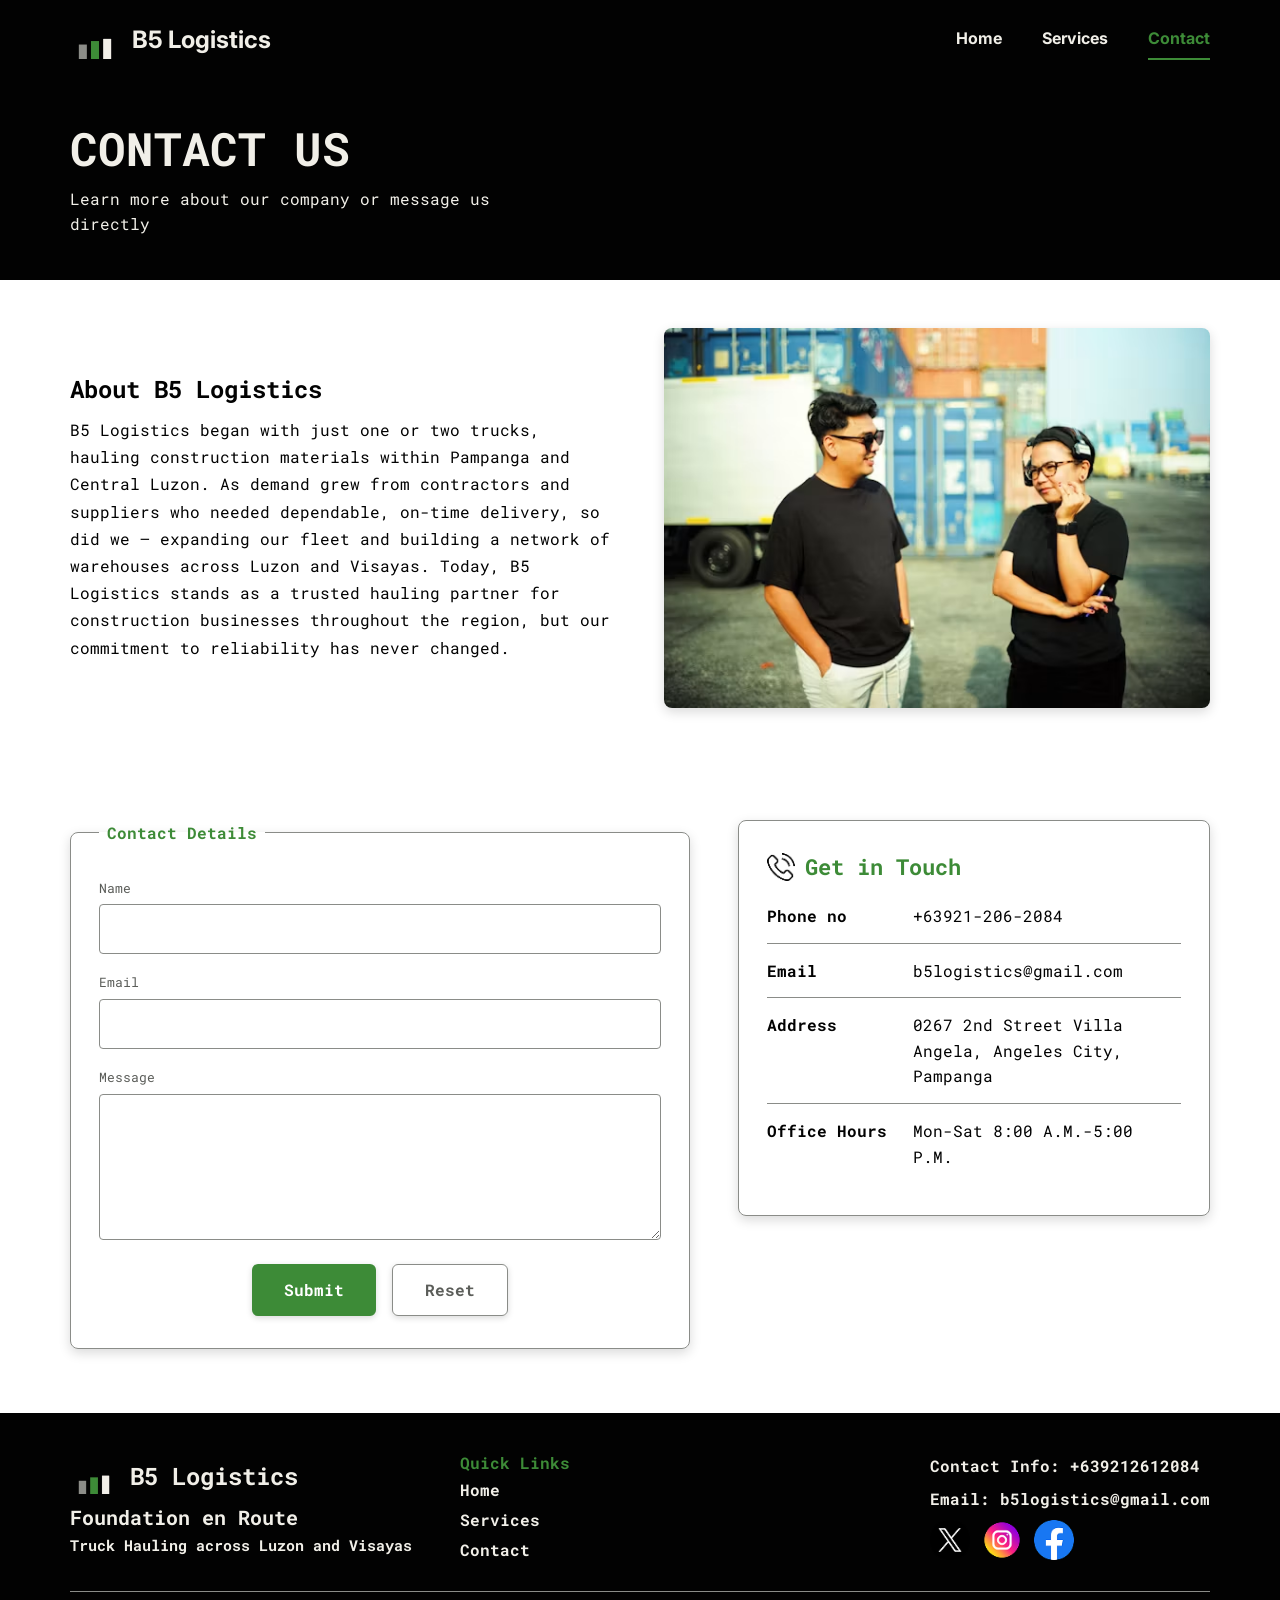
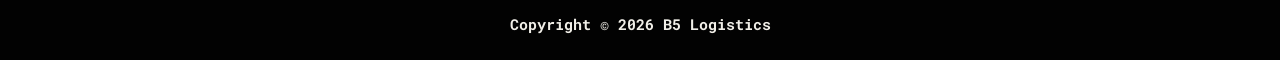
==== commit a5a4ba55: "changed email to office hours" ====
--- a/contact.html
+++ b/contact.html
@@ -3,6 +3,7 @@
 <head>
     <meta charset="UTF-8">
     <meta name="viewport" content="width=device-width, initial-scale=1.0">
+    <link rel="icon" type="image/x-icon" href="images/B5_LOGO NO BG.png">
     <link rel="stylesheet" href="css/styles.css">
     <link rel="preconnect" href="https://fonts.googleapis.com">
     <link rel="preconnect" href="https://fonts.gstatic.com" crossorigin>
@@ -33,15 +34,16 @@
         </nav>
     </header>
     <main>
-        <div class="container">
-            <div class="text-header">
+         <div class="text-header">
                 <h1>Contact Us</h1>
                 <p>Learn more about our company or message us directly</p>
             </div>
+        <div class="container">
+           
 
             <section class="history">
                 <div class="contact-row">
-                    <img src="/images/about us.avif" alt="people talking">
+                    <img src="images/about-us.avif" alt="people talking">
                     <div>
                         <h2>About B5 Logistics</h2>
                         <p>B5 Logistics began with just one or two trucks, hauling construction materials within Pampanga and Central Luzon. As demand grew from contractors and suppliers who needed dependable, on-time delivery, so did we — expanding our fleet and building a network of warehouses across Luzon and Visayas. Today, B5 Logistics stands as a trusted hauling partner for construction businesses throughout the region, but our commitment to reliability has never changed.</p>
@@ -50,7 +52,7 @@
             </section>
 
             <section class="contact">
-                <form class="contact-form" action="#" method="post">
+                <form class="contact-form" action="#" method="post" novalidate>
                     <fieldset>
                         <legend>Contact Details</legend>
 
@@ -73,11 +75,13 @@
                             <button type="submit" class="btn-submit">Submit</button>
                             <button type="reset" class="btn-reset">Reset</button>
                         </div>
+                        <p id="formStatus" class="form-status" aria-live="polite"></p>
                     </fieldset>
                 </form>
+                
 
                 <aside class="contact-info">
-                    <h2><img src="/images/phone-call 1.png" alt="telephone image">Get in Touch</h2>
+                    <h2><img src="images/phone-call.png" alt="telephone image">Get in Touch</h2>
                     <dl>
                         <div class="info-row">
                             <dt>Phone no</dt>
@@ -92,7 +96,7 @@
                             <dd>0267 2nd Street Villa Angela, Angeles City, Pampanga</dd>
                         </div>
                         <div class="info-row">
-                            <dt>Email</dt>
+                            <dt>Office Hours</dt>
                             <dd>Mon-Sat 8:00 A.M.-5:00 P.M.</dd>
                         </div>
                     </dl>
--- a/css/styles.css
+++ b/css/styles.css
@@ -227,7 +227,7 @@
 
 /* Hero Section */
 .hero {
-    background-image: url("/images/B5\ hero\ image.avif");
+    background-image: url("../images/B5heroimage.avif");
     color: var(--off-white);
     min-height: 420px;
     position: relative;
@@ -318,7 +318,7 @@
     padding: 0 var(--gutter) 56px;
 }
 
-.cards article {
+.cards div {
     display: flex;
     flex-direction: column;
     align-items: center;
@@ -331,8 +331,8 @@
 }
 
 .cards img { width: 50px; height: 50px; }
-.cards h3  { font-size: 1.0625rem; }
-.cards p   { font-size: 0.9375rem; }
+.cards h3  { font-size: 1.7rem; }
+.cards p   { font-size: 0.95rem; }
 
 /* Stats */
 .stats {
@@ -586,6 +586,32 @@
     border: 1.5px solid var(--concrete);
     border-radius: var(--radius);
     box-shadow: var(--shadow1);
+}
+
+.contact-form .form-status {
+    margin: 1rem 0 0;
+    padding: 0.85rem 1rem;
+    text-align: left;
+    border-left: 4px solid transparent;
+    border-radius: var(--radius);
+    font-size: 0.95rem;
+    line-height: 1.5;
+}
+
+.contact-form .form-status:empty {
+    display: none;
+}
+
+.contact-form .form-status.error {
+    color: #991b1b;
+    background-color: #fef2f2;
+    border-left-color: #dc2626;
+}
+
+.contact-form .form-status.success {
+    color: #166534;
+    background-color: #f0fdf4;
+    border-left-color: #16a34a;
 }
 
 .contact legend {
@@ -738,6 +764,8 @@
 
     .cards { grid-template-columns: repeat(3, 1fr); padding-bottom: 72px; }
 
+    
+
     .stats { flex-direction: row; align-items: stretch; margin-bottom: 72px; }
     .stats hr { display: block; width: 4px; border: 0; background-color: var(--concrete); }
     .stat { flex: 1; padding: 48px 24px; }
@@ -861,7 +889,7 @@
     .contact-form { flex: 3; }
     .contact-info { flex: 2; }
 
-    /* hover states (need a mouse, so they live in the desktop query) */
+    /* hover */
     .nav-list a:hover { color: var(--safety-green); }
     .btn-primary:hover { background-color: #2f6f2a; }
     .btn-dark:hover { background-color: #2a2a2a; }
